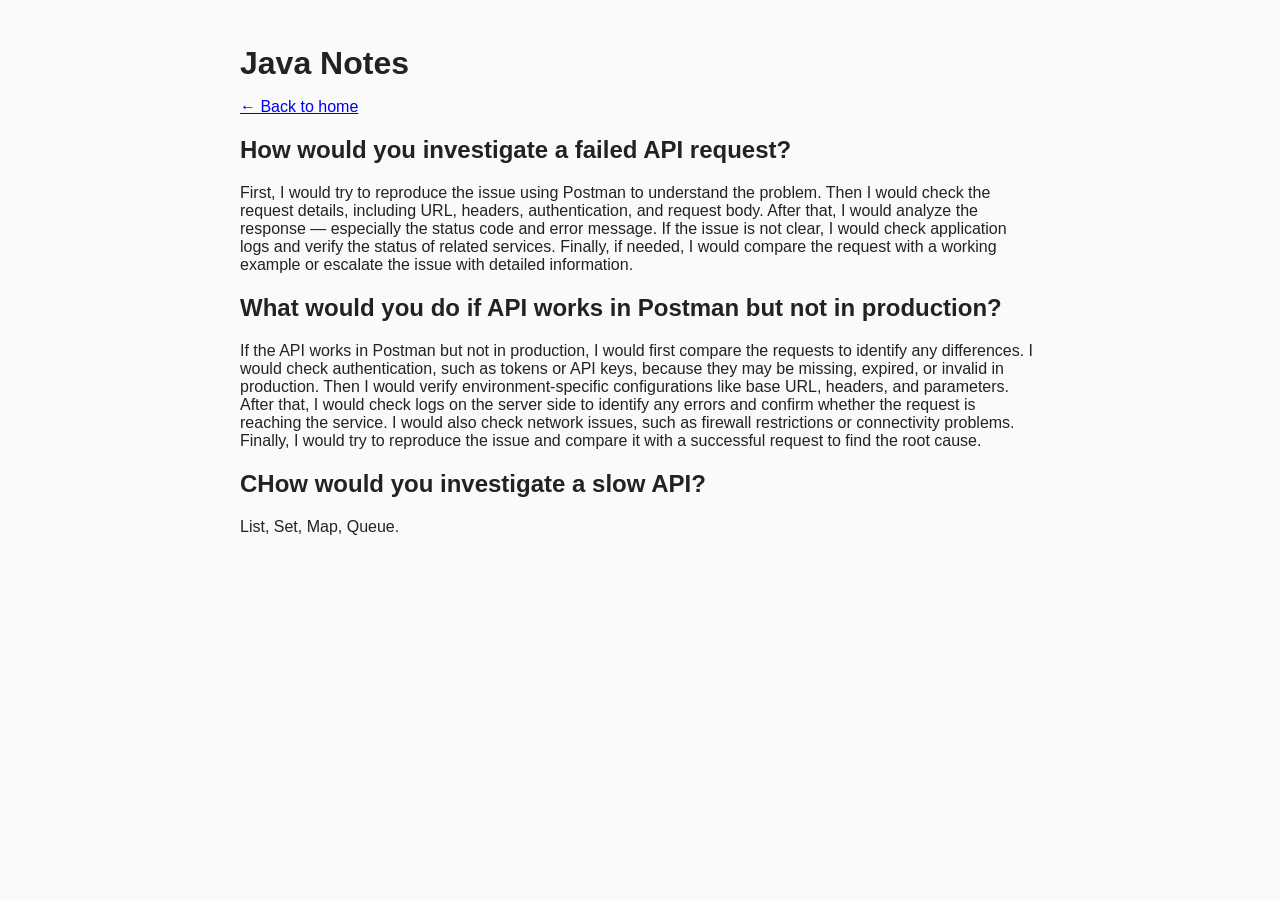
==== docs/content/postman.html @ 41d599cd "added files database.html" ====
<!DOCTYPE html>
<html lang="en">
<head>
    <meta charset="UTF-8" />
    <meta name="viewport" content="width=device-width, initial-scale=1.0" />
    <title>Java Notes</title>
    <link rel="stylesheet" href="../css/style.css" />
</head>
<body>
<div class="container">
    <h1>Java Notes</h1>
    <p><a href="../index.html">← Back to home</a></p>

    <h2>How would you investigate a failed API request?</h2>
    <p>First, I would try to reproduce the issue using Postman to understand the problem.
        Then I would check the request details, including URL, headers, authentication, and request body.
        After that, I would analyze the response — especially the status code and error message.
        If the issue is not clear, I would check application logs and verify the status of related services.
        Finally, if needed, I would compare the request with a working example or escalate the issue with detailed information.
    </p>
    <h2>What would you do if API works in Postman but not in production?</h2>
    <p>
    If the API works in Postman but not in production, I would first compare the requests to identify any differences.
    I would check authentication, such as tokens or API keys, because they may be missing, expired, or invalid in production.
    Then I would verify environment-specific configurations like base URL, headers, and parameters.
    After that, I would check logs on the server side to identify any errors and confirm whether the request is reaching the service.
    I would also check network issues, such as firewall restrictions or connectivity problems.
    Finally, I would try to reproduce the issue and compare it with a successful request to find the root cause.
    </p>
    <h2>CHow would you investigate a slow API?</h2>
    <p>List, Set, Map, Queue.</p>
</div>
</body>
</html>
---- docs/css/style.css ----
body {
    margin: 0;
    font-family: Arial, sans-serif;
    background: #fafafa;
    color: #222;
}

.container {
    max-width: 800px;
    margin: 0 auto;
    padding: 24px;
}

h1 {
    margin-bottom: 8px;
}

.subtitle {
    color: #666;
    margin-bottom: 24px;
}

.menu {
    list-style: none;
    padding: 0;
}

.menu li {
    margin: 12px 0;
}

.menu a {
    text-decoration: none;
    color: #1565c0;
    font-size: 18px;
}

.menu a:hover {
    text-decoration: underline;
}

footer {
    margin-top: 40px;
    font-size: 14px;
    color: #888;
}
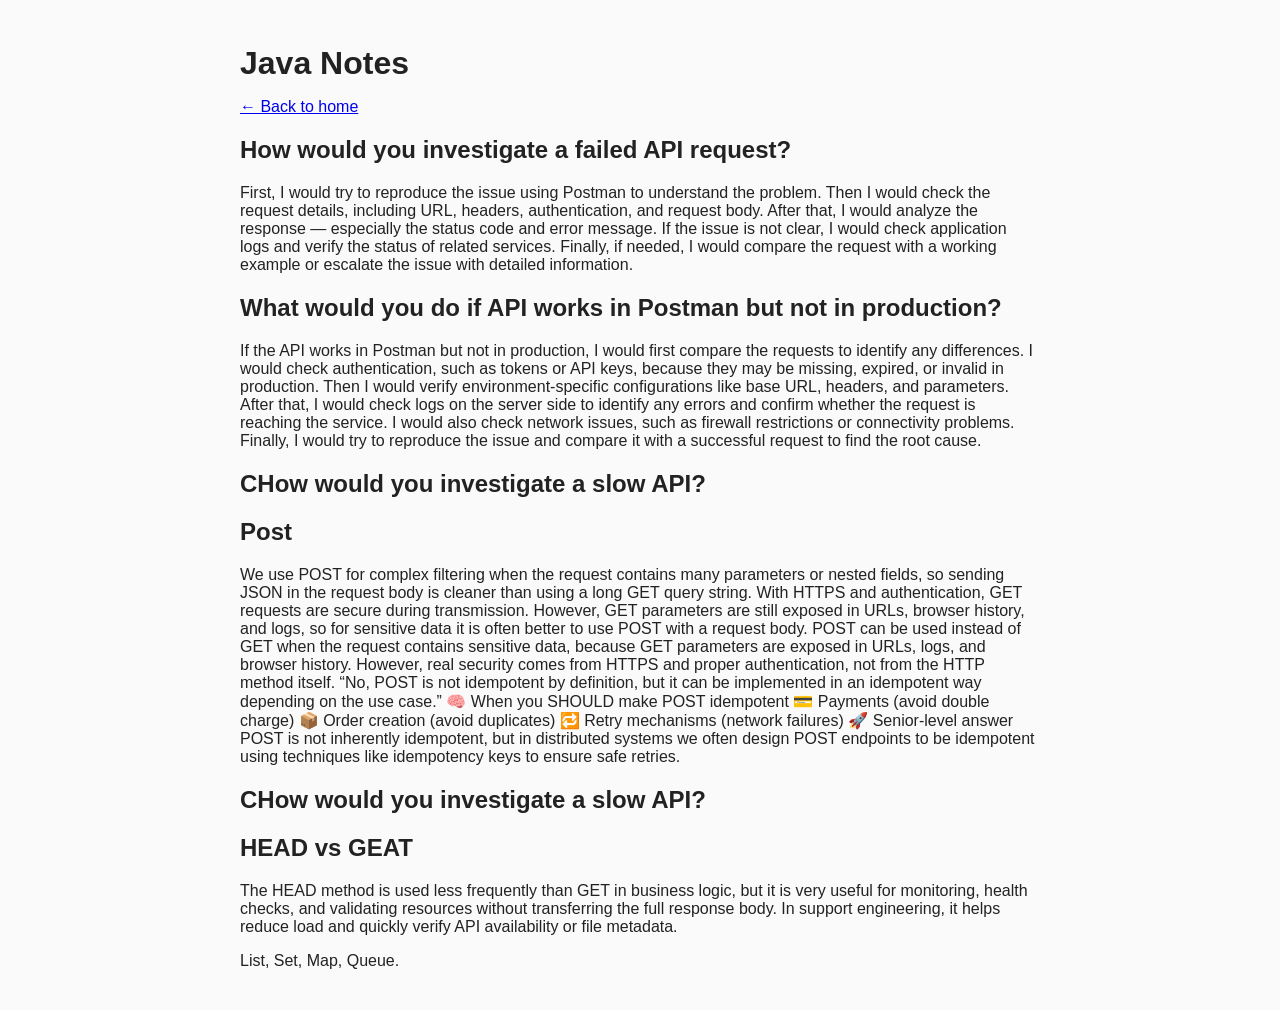
==== commit d60c5554: "added files database.html" ====
--- a/docs/content/postman.html
+++ b/docs/content/postman.html
@@ -1,10 +1,10 @@
 <!DOCTYPE html>
 <html lang="en">
 <head>
-    <meta charset="UTF-8" />
-    <meta name="viewport" content="width=device-width, initial-scale=1.0" />
+    <meta charset="UTF-8"/>
+    <meta name="viewport" content="width=device-width, initial-scale=1.0"/>
     <title>Java Notes</title>
-    <link rel="stylesheet" href="../css/style.css" />
+    <link rel="stylesheet" href="../css/style.css"/>
 </head>
 <body>
 <div class="container">
@@ -16,18 +16,54 @@
         Then I would check the request details, including URL, headers, authentication, and request body.
         After that, I would analyze the response — especially the status code and error message.
         If the issue is not clear, I would check application logs and verify the status of related services.
-        Finally, if needed, I would compare the request with a working example or escalate the issue with detailed information.
+        Finally, if needed, I would compare the request with a working example or escalate the issue with detailed
+        information.
     </p>
     <h2>What would you do if API works in Postman but not in production?</h2>
     <p>
-    If the API works in Postman but not in production, I would first compare the requests to identify any differences.
-    I would check authentication, such as tokens or API keys, because they may be missing, expired, or invalid in production.
-    Then I would verify environment-specific configurations like base URL, headers, and parameters.
-    After that, I would check logs on the server side to identify any errors and confirm whether the request is reaching the service.
-    I would also check network issues, such as firewall restrictions or connectivity problems.
-    Finally, I would try to reproduce the issue and compare it with a successful request to find the root cause.
+        If the API works in Postman but not in production, I would first compare the requests to identify any
+        differences.
+        I would check authentication, such as tokens or API keys, because they may be missing, expired, or invalid in
+        production.
+        Then I would verify environment-specific configurations like base URL, headers, and parameters.
+        After that, I would check logs on the server side to identify any errors and confirm whether the request is
+        reaching the service.
+        I would also check network issues, such as firewall restrictions or connectivity problems.
+        Finally, I would try to reproduce the issue and compare it with a successful request to find the root cause.
     </p>
     <h2>CHow would you investigate a slow API?</h2>
+    <h2>Post</h2>
+    <p>
+        We use POST for complex filtering when the request contains many parameters or nested fields, so sending JSON in
+        the request body is cleaner than using a long GET query string.
+
+        With HTTPS and authentication, GET requests are secure during transmission. However, GET parameters are still
+        exposed in URLs, browser history, and logs, so for sensitive data it is often better to use POST with a request
+        body.
+
+        POST can be used instead of GET when the request contains sensitive data, because GET parameters are exposed in
+        URLs, logs, and browser history. However, real security comes from HTTPS and proper authentication, not from the
+        HTTP method itself.
+
+        “No, POST is not idempotent by definition, but it can be implemented in an idempotent way depending on the use
+        case.”
+
+        🧠 When you SHOULD make POST idempotent
+        💳 Payments (avoid double charge)
+        📦 Order creation (avoid duplicates)
+        🔁 Retry mechanisms (network failures)
+        🚀 Senior-level answer
+
+        POST is not inherently idempotent, but in distributed systems we often design POST endpoints to be idempotent
+        using techniques like idempotency keys to ensure safe retries.
+    </p>
+    <h2>CHow would you investigate a slow API?</h2>
+    <h2>HEAD vs GEAT</h2>
+    <p>
+        The HEAD method is used less frequently than GET in business logic, but it is very useful for monitoring, health
+        checks, and validating resources without transferring the full response body. In support engineering, it helps
+        reduce load and quickly verify API availability or file metadata.
+    </p>
     <p>List, Set, Map, Queue.</p>
 </div>
 </body>
